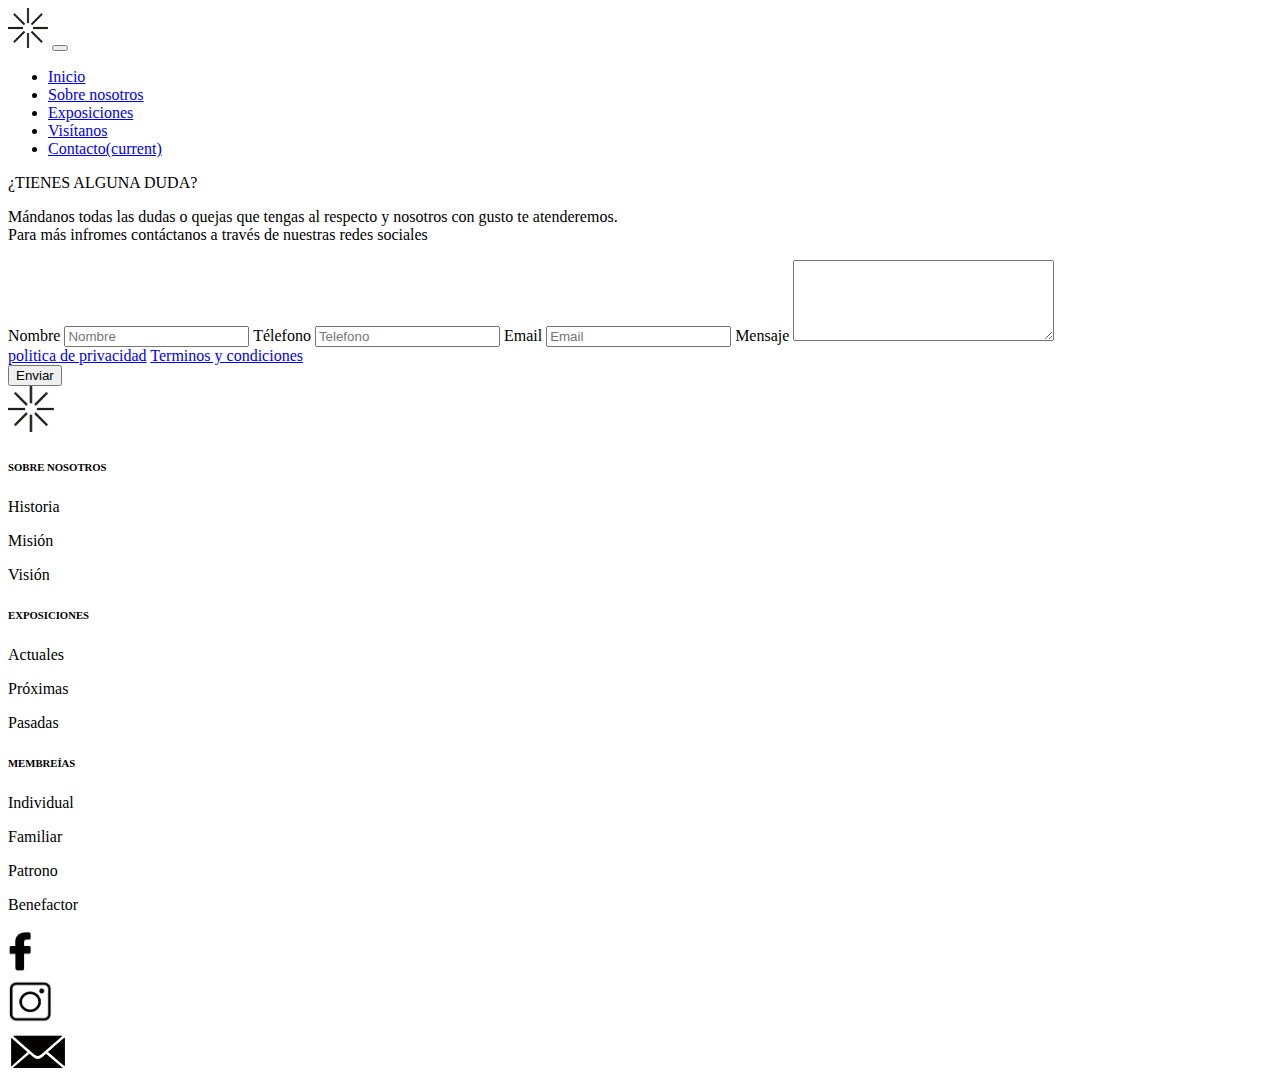
==== html/contacto.html @ 35182bc8 "Carga de archivos" ====
<!DOCTYPE html>
<html lang="es">
<head>
<meta charset="UTF-8">
<meta name="viewport" content="width=device-width, initial-scale=1.0">
<meta http-equiv="X-UA-Compatible" content="IE=edge">
<title>Exposiciones</title>
<link href="../CSS/Museojumexestilo.css" rel="stylesheet" type="text/css">
<link href="../CSS/bootstrap-4.4.1.css" rel="stylesheet" type="text/css">
<link href="../CSS/estilos2.css" rel="stylesheet" type="text/css">
</head>
<body>
	
	<nav class="navbar navbar-expand-lg">
	<a class="navbar-brand" href="/index.html"><img src="/images/museo-logo.png" alt="" width="40" height="auto" class="img-logo"></a>
  <button class="navbar-toggler" type="button" data-toggle="collapse" data-target="#navbarSupportedContent1" aria-controls="navbarSupportedContent1" aria-expanded="false" aria-label="Toggle navigation"> <span class="navbar-toggler-icon"></span> </button>
	  <div class="collapse navbar-collapse">
	    <ul class="navbar-nav mr-auto">
			<li class="nav-item nav-item-inicio"> <a class="link-nav-inicio" href="/index.html">Inicio</a> </li>
	      <li class="nav-item"> <a class="link-nav" href="/html/nosotros.html">Sobre nosotros</a> </li>
			<li class="nav-item"> <a class="link-nav" href="/html/exposiciones.html">Exposiciones</a> </li>
	      <li class="nav-item"> <a href="/html/visita.html" class="link-nav">Visítanos</a> </li>
			<li class="nav-item-cont active-menu"> <a class="link-nav-cont" href="/html/contacto.html">Contacto<span class="sr-only">(current)</span></a> </li>
        </ul>
  </div>
</nav>

<div class="container-bienvenida">
	
	<div class="texto-duda">
    <p>¿TIENES ALGUNA DUDA?</p>
    <p class="texto-cont">Mándanos todas las dudas o quejas que tengas al respecto y nosotros con gusto te atenderemos.
		<br>
		Para más infromes contáctanos a través de nuestras redes sociales</p>
</div>
<main>
	<section>
  <form>	
		
	  <div class="input-group">
			
		<label for="name">Nombre</label>
			<input type="text" name="name" id="name" placeholder="Nombre">
			
			<label for="phone">Télefono</label>
			<input type="tel" name= "phone" id="phone" placeholder="Telefono">
			
		<label for="email">Email</label>
		<input type="email" name="email" id="email" placeholder="Email">
			
		<label for="message">Mensaje</label>
		<textarea name="message" id="message" cols="30" rows="5" placeholder="Mensaje"> </textarea> 
			
		  <div class="form-txt">
			  <a href="#">politica de privacidad</a>
			  <a href="#">Terminos y condiciones </a>
		  </div>
</div>
	  <input class="btn" type="submit" value="Enviar" >
</form>
  </section>
</main>
</div>

<footer class="piepag">
    <div class="row">
      <div class="col-lg-3"><img src="/images/museo-logo.png" width="46" height="46" alt=""/></div>
      <div class="col-lg-3">
        <h6>SOBRE NOSOTROS</h6>
        <p>Historia</p>
		  <p>Misión</p>
		  <p>Visión</p>
		  <h6>EXPOSICIONES</h6>
        <p>Actuales</p>
		  <p>Próximas</p>
		  <p>Pasadas</p>
       
      </div>
      <div class="col-lg-3">
		 <h6>MEMBREÍAS</h6>
        <p>Individual</p>
		  <p>Familiar</p>
		  <p>Patrono</p>
		  <p>Benefactor</p>
		</div>
      <div class="col-lg-3">
        <div class="row">
          <div class="col-lg-4"><img src="/images/iconos negros-02.png" width="25" height="45" alt=""/></div>
          <div class="col-lg-4"><img src="/images/iconos negros_Mesa de trabajo 1.png" width="44" height="45" alt=""/></div>
          <div class="col-lg-4"><img src="/images/iconos negros-03.png" width="59" height="45" alt=""/></div>
        </div>
      </div>
    </div>
</footer>

<script src="../js/jquery-3.4.1.min.js"></script>
<script src="../js/popper.min.js"></script>
<script src="../js/bootstrap-4.4.1.js"></script>
</body>
</html>
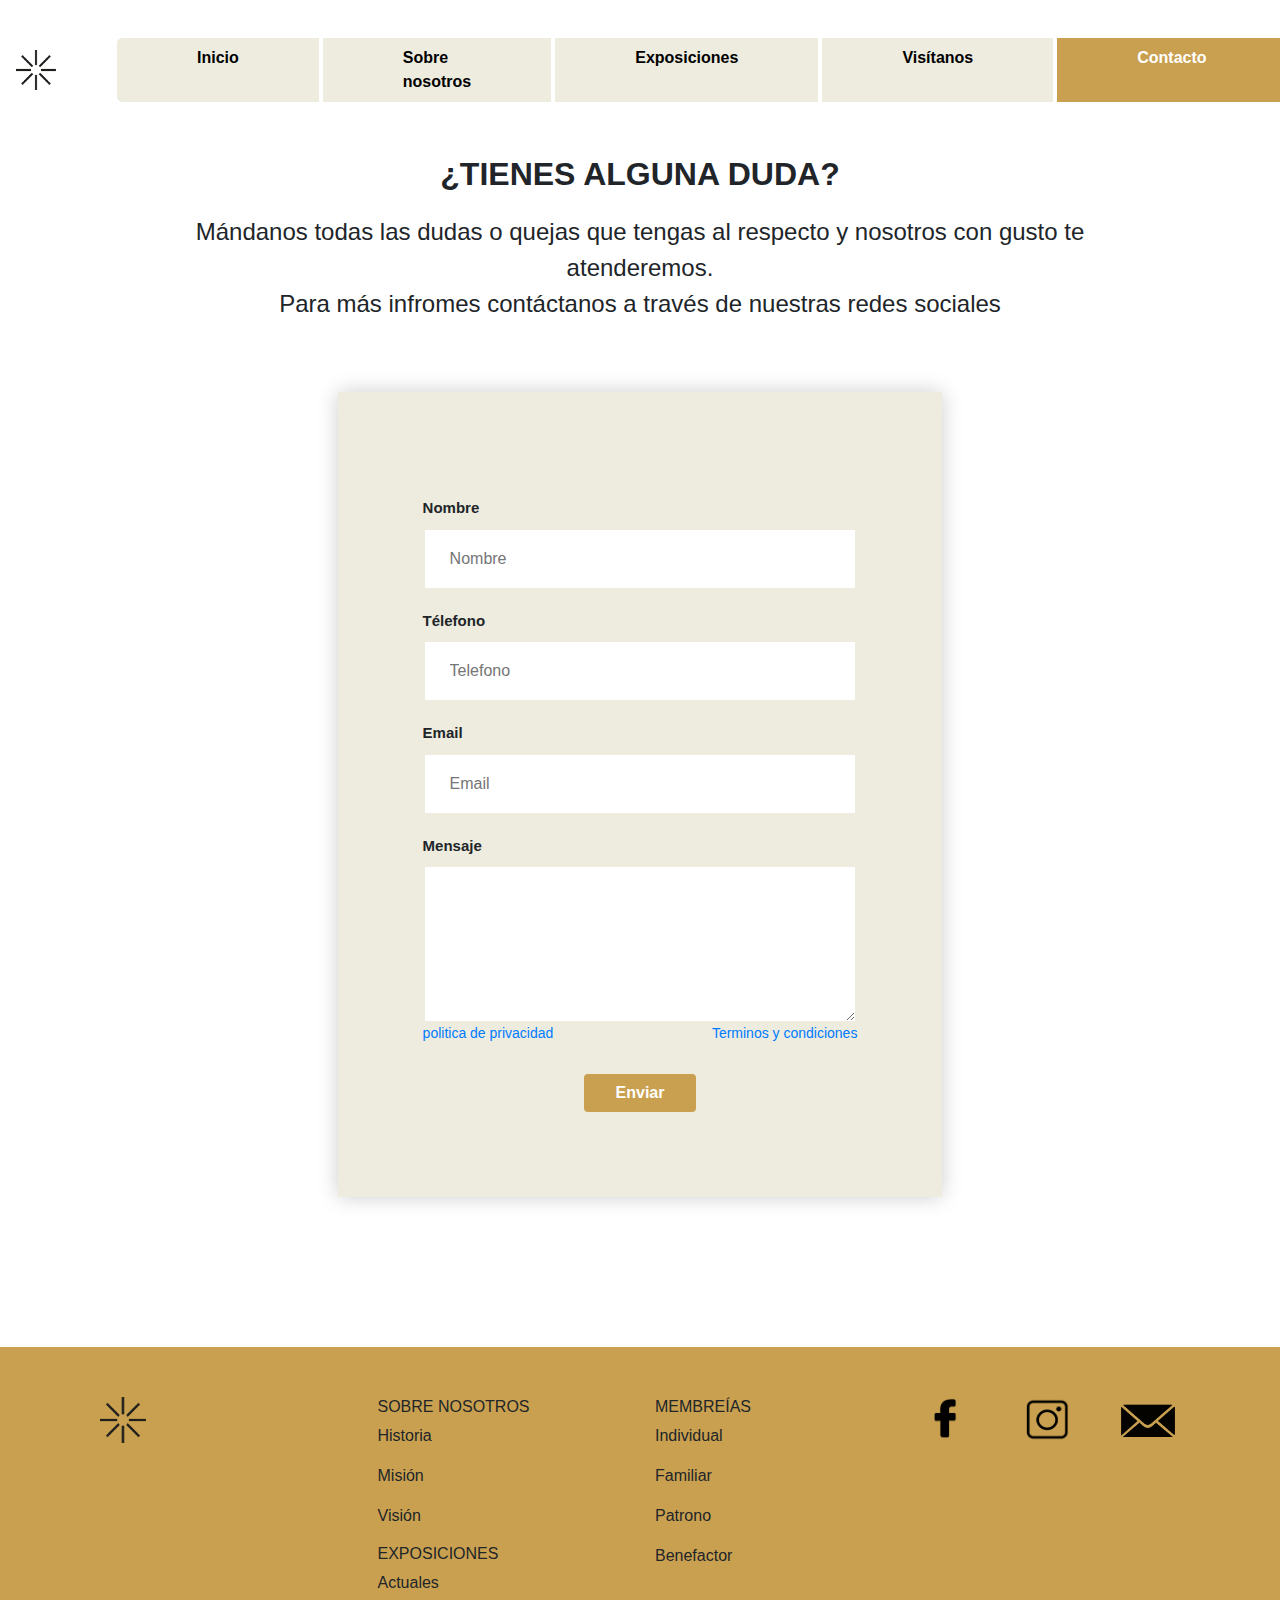
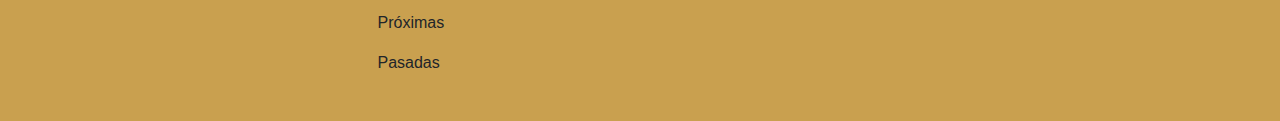
==== commit fc2e1ecd: "Update contacto.html" ====
--- a/html/contacto.html
+++ b/html/contacto.html
@@ -5,9 +5,9 @@
 <meta name="viewport" content="width=device-width, initial-scale=1.0">
 <meta http-equiv="X-UA-Compatible" content="IE=edge">
 <title>Exposiciones</title>
-<link href="../CSS/Museojumexestilo.css" rel="stylesheet" type="text/css">
-<link href="../CSS/bootstrap-4.4.1.css" rel="stylesheet" type="text/css">
-<link href="../CSS/estilos2.css" rel="stylesheet" type="text/css">
+<link href="/css/Museojumexestilo.css" rel="stylesheet" type="text/css">
+<link href="/css/bootstrap-4.4.1.css" rel="stylesheet" type="text/css">
+<link href="/css/estilos2.css" rel="stylesheet" type="text/css">
 </head>
 <body>
 	
@@ -97,4 +97,4 @@
 <script src="../js/popper.min.js"></script>
 <script src="../js/bootstrap-4.4.1.js"></script>
 </body>
-</html>+</html>
--- a/css/Museojumexestilo.css
+++ b/css/Museojumexestilo.css
@@ -0,0 +1,238 @@
+body {
+	font-family: Gotham, "Helvetica Neue", Helvetica, Arial, "sans-serif";
+}
+
+.navbar {
+	background-color: white;
+	margin-top: 30px;
+}
+
+.nav-item {
+	background-color: #EDECDF;
+	margin: 0px 2px 0px 2px;
+}
+
+.nav-item-cont {
+	border-radius: 0px 5px 5px 0px;
+}
+
+.nav-item-inicio {
+	border-radius: 5px 0px 0px 5px;
+	margin: 0px 2px 0px 45px;
+}
+
+.active-menu {
+	background-color: #C9A04F;
+	margin: 0px 2px 0px 2px;
+}
+
+.nav-link-active {
+	display: block;
+	padding: 0.5rem 5rem;
+	color: white;
+	font-weight: bold;
+}
+
+.nav-link-active:hover {
+	text-decoration: none;
+	color: white;
+}
+
+.link-nav-inicio {
+	display: block;
+	padding: 0.5rem 5rem;
+	color: black;
+	font-weight: bold;
+}
+
+.link-nav-inicio:hover {
+	text-decoration: none;
+	color: white;
+	background-color: #C9A04F;
+	border-radius: 5px 0px 0px 5px;
+}
+
+.link-nav {
+	display: block;
+	padding: 0.5rem 5rem;
+	color: black;
+	font-weight: bold;
+}
+
+.link-nav:hover {
+	text-decoration: none;
+	color: white;
+	background-color: #C9A04F;
+}
+
+.link-nav-cont {
+	display: block;
+	padding: 0.5rem 5rem;
+	color: white;
+	font-weight: bold;
+}
+
+.link-nav-cont:hover {
+	text-decoration: none;
+	color: white;
+	background-color: #C9A04F;
+	border-radius: 0px 5px 5px 0px;
+}
+
+form {
+    padding-top: 85px;
+    padding-right: 85px;
+    padding-left: 85px;
+    padding-bottom: 85px;
+    box-shadow: 0 0 20px rgba(0, 0, 0, 0.2);
+    text-align: center;
+    background-color: #EDECDF;
+    margin: 0 auto;
+    width: 80%;
+	
+}
+.input-group { 
+display: flex;
+	flex-direction: column;
+	text-align: left
+}
+
+.scroll-container h2 {
+    font-weight: 900;
+}
+
+label{
+    font-size: 15px;
+    font-weight: 600;
+    margin-top: 20px;
+}
+
+input,textarea {
+	padding: 17px 25px;
+	margin-bottom: 20px;
+	border: 2px solid #EDECDF; 
+	outline: none;
+}
+
+input::placeholder, text area::placeholder {   }
+.form-txt{
+	margin-bottom: 
+		30px;
+	display:flex;
+	justify-content: space-between;
+	text-align: center;	
+}
+
+.form-txt a {
+	font-size: 14px;
+	font-weight: 600px;
+	text-decoration: none;
+}
+section form .btn {
+    color: #FFFFFF;
+    background-color: #C9A04F;
+    padding-right: 31px;
+    padding-left: 31px;
+    font-weight: bold;
+}
+.container-bienvenida .texto-duda p {
+    font-size: xx-large;
+    font-weight: 900;
+}
+.container-bienvenida .texto-duda .texto-cont {
+    font-weight: normal;
+    font-size: x-large;
+}
+
+
+section form .btn:hover {
+    background-color: #000000;
+    color: #FFFFFF;
+}
+
+.btn:hover{
+    background-color: #C9A04F;
+    color: #FFFFFF;
+}
+
+.texto-duda {
+    text-align: center; /* Centra el texto */
+	margin-bottom: 20px;
+}
+
+.texto-duda h1 {
+    font-size: 24px; /* Tamaño de fuente del h1 */
+    margin-top: 20px; /* Espacio superior */
+}
+
+.texto-duda h2 {
+    font-size: 18px; /* Tamaño de fuente del h2 */
+	margin-top: 10px; /* Espacio superior */
+}
+
+/* Estilos para las columnas del footer */
+.columna {
+    width: 25%; /* Ancho de cada columna */
+    padding: 0 20px; /* Espaciado interno de cada columna */
+    box-sizing: border-box; /* Incluye el padding en el ancho total */
+}
+
+.columna h3 {
+    font-size: 20px; /* Tamaño de fuente del título de la columna */
+}
+
+.columna p {
+    font-size: 16px; /* Tamaño de fuente del contenido de la columna */
+}
+
+.Nuestras-redes-sociales  {
+	text-align: center; /* Centra el texto */
+	margin-bottom: 50px;
+	margin-top: 50px;
+}
+
+.scroll-container {
+    background-color: #C9A04F;
+}
+
+.piepag {
+    padding-top: 50px;
+    padding-right: 100px;
+    padding-left: 100px;
+    padding-bottom: 30px;
+    background-color: #C9A04F;
+}
+
+.expo-actuales {
+    background-color: #EDECDF;
+}
+
+.container-bienvenida {
+    position: relative;
+    max-width: 70%;
+    margin: 40px auto 150px auto;
+    background-color: white;
+    text-align: left;
+}
+section .row .col-xl-3 {
+    margin-top: -100px;
+}
+.carousel-item .carousel-caption  {
+    color: #000000;
+    background-color: #FFFFFF;
+    padding-top: 0px;
+    margin-bottom: -21px;
+    width: 780px;
+}
+section .scroll-container.expo-actuales img {
+    margin-top: 19px;
+    margin-right: 33px;
+}
+
+#carouselExampleIndicators1 .carousel-control-prev .carousel-control-prev-icon {
+
+}
+.container-bienvenida .scroll-container .row2.gallery-container {
+    padding-left: 0px;
+
+}
--- a/css/estilos2.css
+++ b/css/estilos2.css
@@ -0,0 +1,80 @@
+@charset "utf-8";
+/* CSS Document */
+
+div.scroll-container {
+  overflow: auto;
+  white-space: nowrap;
+  padding: 50px;
+}
+
+/* Responsive layout - makes a two column-layout instead of four columns */
+@media screen and (max-width: 800px) {
+  .column {
+    flex: 50%;
+    max-width: 50%;
+  }
+}
+
+/* Responsive layout - makes the two columns stack on top of each other instead of next to each other */
+@media screen and (max-width: 600px) {
+  .column {
+    flex: 100%;
+    max-width: 100%;
+  }
+}
+.scroll-container {
+  max-height: 400px; /* Altura máxima del contenedor de desplazamiento */
+  overflow-y: auto; /* Habilita el desplazamiento vertical */
+}
+
+.gallery-container {
+  max-width: 800px; /* Ancho máximo deseado para la galería */
+  margin: 0 auto; /* Centra el contenedor */
+  padding: 20px; /* Ajusta el espacio interno según sea necesario */
+  display: flex;
+  flex-wrap: wrap;
+}
+
+.gallery-container .column {
+  flex: 25%;
+  max-width: 25%;
+  padding: 0 4px;
+}
+
+.gallery-container .column img {
+  margin-top: 8px;
+  vertical-align: middle;
+  width: 100%;
+}
+
+/* Estilos responsivos */
+@media screen and (max-width: 800px) {
+  .gallery-container {
+    max-width: 100%; /* La galería ocupará todo el ancho disponible en dispositivos más pequeños */
+    padding: 10px; /* Ajusta el espacio interno según sea necesario */
+  }
+  .gallery-container .column {
+    flex: 50%;
+    max-width: 50%;
+  }
+}
+
+@media screen and (max-width: 600px) {
+  .gallery-container .column {
+    flex: 100%;
+    max-width: 100%;
+  }
+}
+section {
+  margin: 70px;
+}
+section.scroll-container img {
+  max-width: 100%; /* Ancho máximo del 100% del contenedor padre */
+  max-height: 100px; /* Altura máxima de 200px */
+}
+section:nth-child(2) {
+  padding: 50px; /* Ajustar el relleno según sea necesario para agregar más espacio */
+}
+.footer img {
+    width: 32px; /* Ancho de 32px */
+    height: 32px; /* Altura de 32px */
